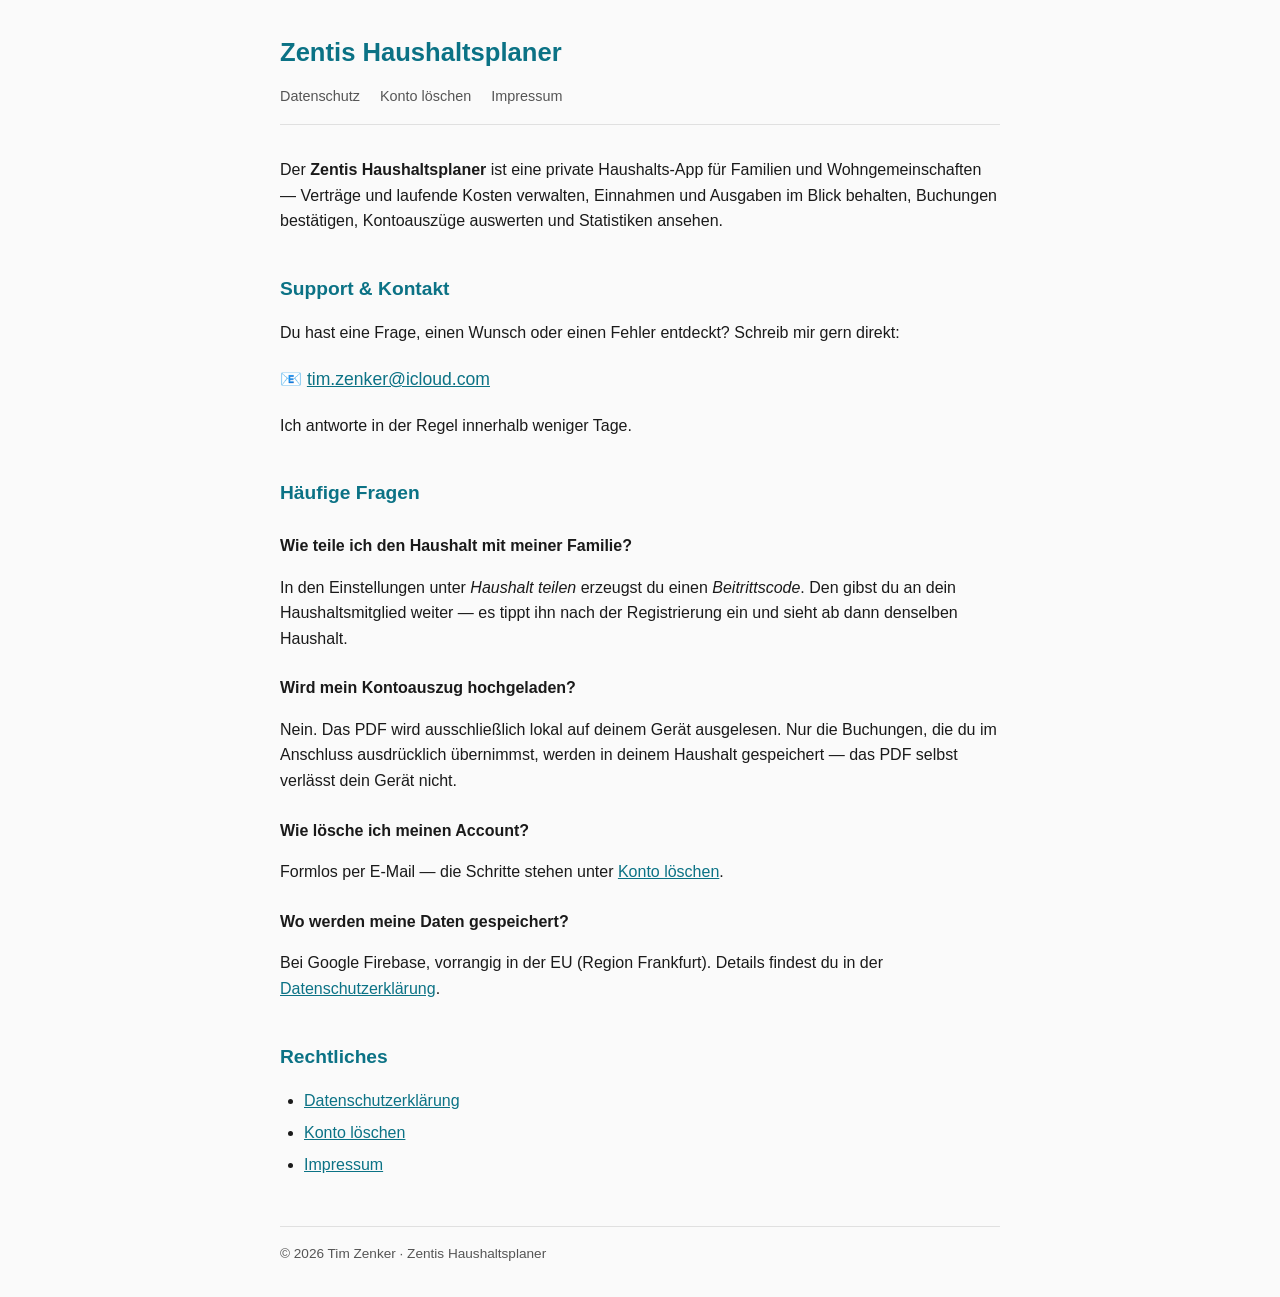
==== index.html @ 73ec8f62 "Erste Fassung: Support-Seite, Datenschutzerklärung, Impressum und Löschanfrage für den Zentis Hausha" ====
<!DOCTYPE html>
<html lang="de">
<head>
  <meta charset="UTF-8">
  <meta name="viewport" content="width=device-width, initial-scale=1.0">
  <title>Zentis Haushaltsplaner — Support &amp; Kontakt</title>
  <link rel="stylesheet" href="style.css">
</head>
<body>
  <main>
    <header>
      <h1>Zentis Haushaltsplaner</h1>
      <nav>
        <a href="datenschutz.html">Datenschutz</a>
        <a href="loeschanfrage.html">Konto löschen</a>
        <a href="impressum.html">Impressum</a>
      </nav>
    </header>

    <p>
      Der <strong>Zentis Haushaltsplaner</strong> ist eine private Haushalts-App für Familien und Wohngemeinschaften — Verträge und laufende Kosten verwalten, Einnahmen und Ausgaben im Blick behalten, Buchungen bestätigen, Kontoauszüge auswerten und Statistiken ansehen.
    </p>

    <h2>Support &amp; Kontakt</h2>
    <p>
      Du hast eine Frage, einen Wunsch oder einen Fehler entdeckt? Schreib mir gern direkt:
    </p>
    <p style="font-size: 1.1rem; margin: 1.2rem 0;">
      📧 <a href="mailto:tim.zenker@icloud.com">tim.zenker@icloud.com</a>
    </p>
    <p>
      Ich antworte in der Regel innerhalb weniger Tage.
    </p>

    <h2>Häufige Fragen</h2>

    <h3>Wie teile ich den Haushalt mit meiner Familie?</h3>
    <p>
      In den Einstellungen unter <em>Haushalt teilen</em> erzeugst du einen <em>Beitrittscode</em>. Den gibst du an dein Haushaltsmitglied weiter — es tippt ihn nach der Registrierung ein und sieht ab dann denselben Haushalt.
    </p>

    <h3>Wird mein Kontoauszug hochgeladen?</h3>
    <p>
      Nein. Das PDF wird ausschließlich lokal auf deinem Gerät ausgelesen. Nur die Buchungen, die du im Anschluss ausdrücklich übernimmst, werden in deinem Haushalt gespeichert — das PDF selbst verlässt dein Gerät nicht.
    </p>

    <h3>Wie lösche ich meinen Account?</h3>
    <p>
      Formlos per E-Mail — die Schritte stehen unter <a href="loeschanfrage.html">Konto löschen</a>.
    </p>

    <h3>Wo werden meine Daten gespeichert?</h3>
    <p>
      Bei Google Firebase, vorrangig in der EU (Region Frankfurt). Details findest du in der <a href="datenschutz.html">Datenschutzerklärung</a>.
    </p>

    <h2>Rechtliches</h2>
    <ul>
      <li><a href="datenschutz.html">Datenschutzerklärung</a></li>
      <li><a href="loeschanfrage.html">Konto löschen</a></li>
      <li><a href="impressum.html">Impressum</a></li>
    </ul>

    <footer>
      © 2026 Tim Zenker · Zentis Haushaltsplaner
    </footer>
  </main>
</body>
</html>
---- style.css ----
:root {
  --color-bg: #fafafa;
  --color-fg: #1a1a1a;
  --color-muted: #555;
  --color-accent: #0B7285;
  --color-border: #e0e0e0;
  --max-width: 720px;
}

* { box-sizing: border-box; }

body {
  font-family: -apple-system, BlinkMacSystemFont, "Segoe UI", Roboto, Helvetica, Arial, sans-serif;
  background: var(--color-bg);
  color: var(--color-fg);
  line-height: 1.6;
  margin: 0;
  padding: 2rem 1rem;
}

main {
  max-width: var(--max-width);
  margin: 0 auto;
}

header {
  border-bottom: 1px solid var(--color-border);
  padding-bottom: 1rem;
  margin-bottom: 2rem;
}

header h1 {
  margin: 0;
  font-size: 1.6rem;
  color: var(--color-accent);
}

header nav {
  margin-top: 0.75rem;
  font-size: 0.9rem;
}

header nav a {
  color: var(--color-muted);
  text-decoration: none;
  margin-right: 1rem;
}

header nav a:hover {
  color: var(--color-accent);
  text-decoration: underline;
}

h2 {
  margin-top: 2.5rem;
  font-size: 1.2rem;
  color: var(--color-accent);
}

h3 {
  margin-top: 1.5rem;
  font-size: 1rem;
}

a {
  color: var(--color-accent);
}

ul {
  padding-left: 1.5rem;
}

li {
  margin-bottom: 0.4rem;
}

footer {
  margin-top: 3rem;
  padding-top: 1rem;
  border-top: 1px solid var(--color-border);
  font-size: 0.85rem;
  color: var(--color-muted);
}

code {
  background: #efefef;
  padding: 0.1rem 0.3rem;
  border-radius: 3px;
  font-size: 0.9em;
}
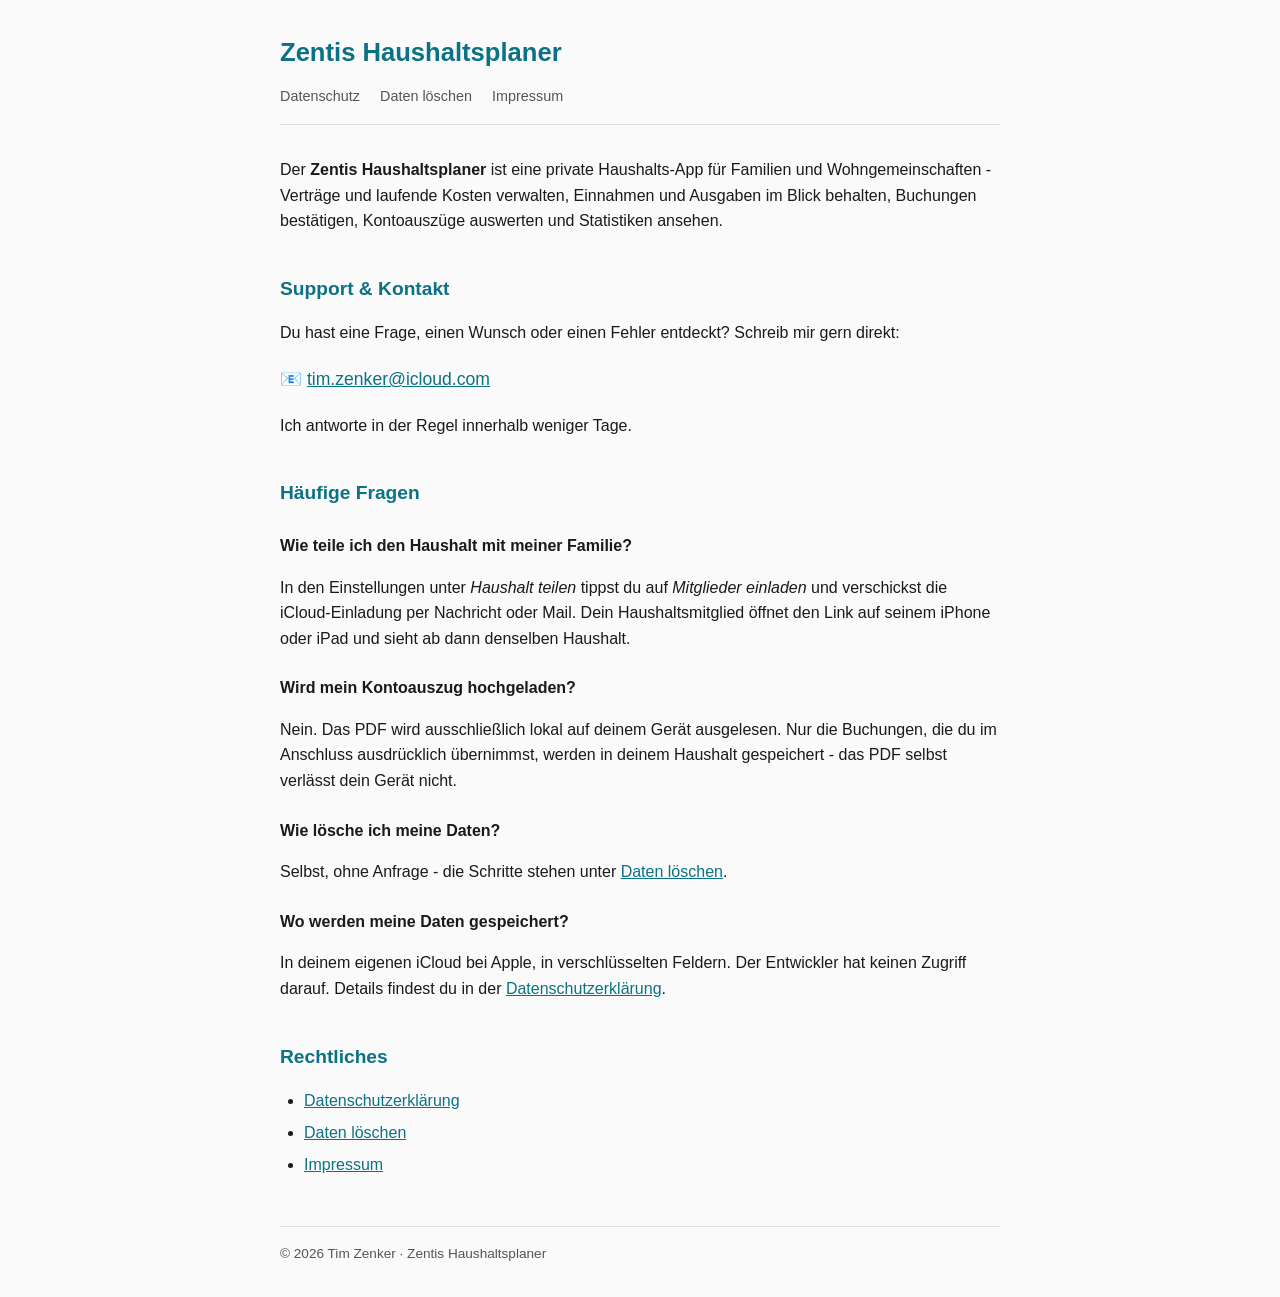
==== commit d4995701: "Datenschutz und Hilfeseiten auf iCloud umgestellt - Datenschutzerklärung: Daten liegen im eigenen iC" ====
--- a/index.html
+++ b/index.html
@@ -3,7 +3,7 @@
 <head>
   <meta charset="UTF-8">
   <meta name="viewport" content="width=device-width, initial-scale=1.0">
-  <title>Zentis Haushaltsplaner — Support &amp; Kontakt</title>
+  <title>Zentis Haushaltsplaner - Support &amp; Kontakt</title>
   <link rel="stylesheet" href="style.css">
 </head>
 <body>
@@ -12,13 +12,13 @@
       <h1>Zentis Haushaltsplaner</h1>
       <nav>
         <a href="datenschutz.html">Datenschutz</a>
-        <a href="loeschanfrage.html">Konto löschen</a>
+        <a href="loeschanfrage.html">Daten löschen</a>
         <a href="impressum.html">Impressum</a>
       </nav>
     </header>
 
     <p>
-      Der <strong>Zentis Haushaltsplaner</strong> ist eine private Haushalts-App für Familien und Wohngemeinschaften — Verträge und laufende Kosten verwalten, Einnahmen und Ausgaben im Blick behalten, Buchungen bestätigen, Kontoauszüge auswerten und Statistiken ansehen.
+      Der <strong>Zentis Haushaltsplaner</strong> ist eine private Haushalts-App für Familien und Wohngemeinschaften - Verträge und laufende Kosten verwalten, Einnahmen und Ausgaben im Blick behalten, Buchungen bestätigen, Kontoauszüge auswerten und Statistiken ansehen.
     </p>
 
     <h2>Support &amp; Kontakt</h2>
@@ -36,28 +36,28 @@
 
     <h3>Wie teile ich den Haushalt mit meiner Familie?</h3>
     <p>
-      In den Einstellungen unter <em>Haushalt teilen</em> erzeugst du einen <em>Beitrittscode</em>. Den gibst du an dein Haushaltsmitglied weiter — es tippt ihn nach der Registrierung ein und sieht ab dann denselben Haushalt.
+      In den Einstellungen unter <em>Haushalt teilen</em> tippst du auf <em>Mitglieder einladen</em> und verschickst die iCloud-Einladung per Nachricht oder Mail. Dein Haushaltsmitglied öffnet den Link auf seinem iPhone oder iPad und sieht ab dann denselben Haushalt.
     </p>
 
     <h3>Wird mein Kontoauszug hochgeladen?</h3>
     <p>
-      Nein. Das PDF wird ausschließlich lokal auf deinem Gerät ausgelesen. Nur die Buchungen, die du im Anschluss ausdrücklich übernimmst, werden in deinem Haushalt gespeichert — das PDF selbst verlässt dein Gerät nicht.
+      Nein. Das PDF wird ausschließlich lokal auf deinem Gerät ausgelesen. Nur die Buchungen, die du im Anschluss ausdrücklich übernimmst, werden in deinem Haushalt gespeichert - das PDF selbst verlässt dein Gerät nicht.
     </p>
 
-    <h3>Wie lösche ich meinen Account?</h3>
+    <h3>Wie lösche ich meine Daten?</h3>
     <p>
-      Formlos per E-Mail — die Schritte stehen unter <a href="loeschanfrage.html">Konto löschen</a>.
+      Selbst, ohne Anfrage - die Schritte stehen unter <a href="loeschanfrage.html">Daten löschen</a>.
     </p>
 
     <h3>Wo werden meine Daten gespeichert?</h3>
     <p>
-      Bei Google Firebase, vorrangig in der EU (Region Frankfurt). Details findest du in der <a href="datenschutz.html">Datenschutzerklärung</a>.
+      In deinem eigenen iCloud bei Apple, in verschlüsselten Feldern. Der Entwickler hat keinen Zugriff darauf. Details findest du in der <a href="datenschutz.html">Datenschutzerklärung</a>.
     </p>
 
     <h2>Rechtliches</h2>
     <ul>
       <li><a href="datenschutz.html">Datenschutzerklärung</a></li>
-      <li><a href="loeschanfrage.html">Konto löschen</a></li>
+      <li><a href="loeschanfrage.html">Daten löschen</a></li>
       <li><a href="impressum.html">Impressum</a></li>
     </ul>
 
